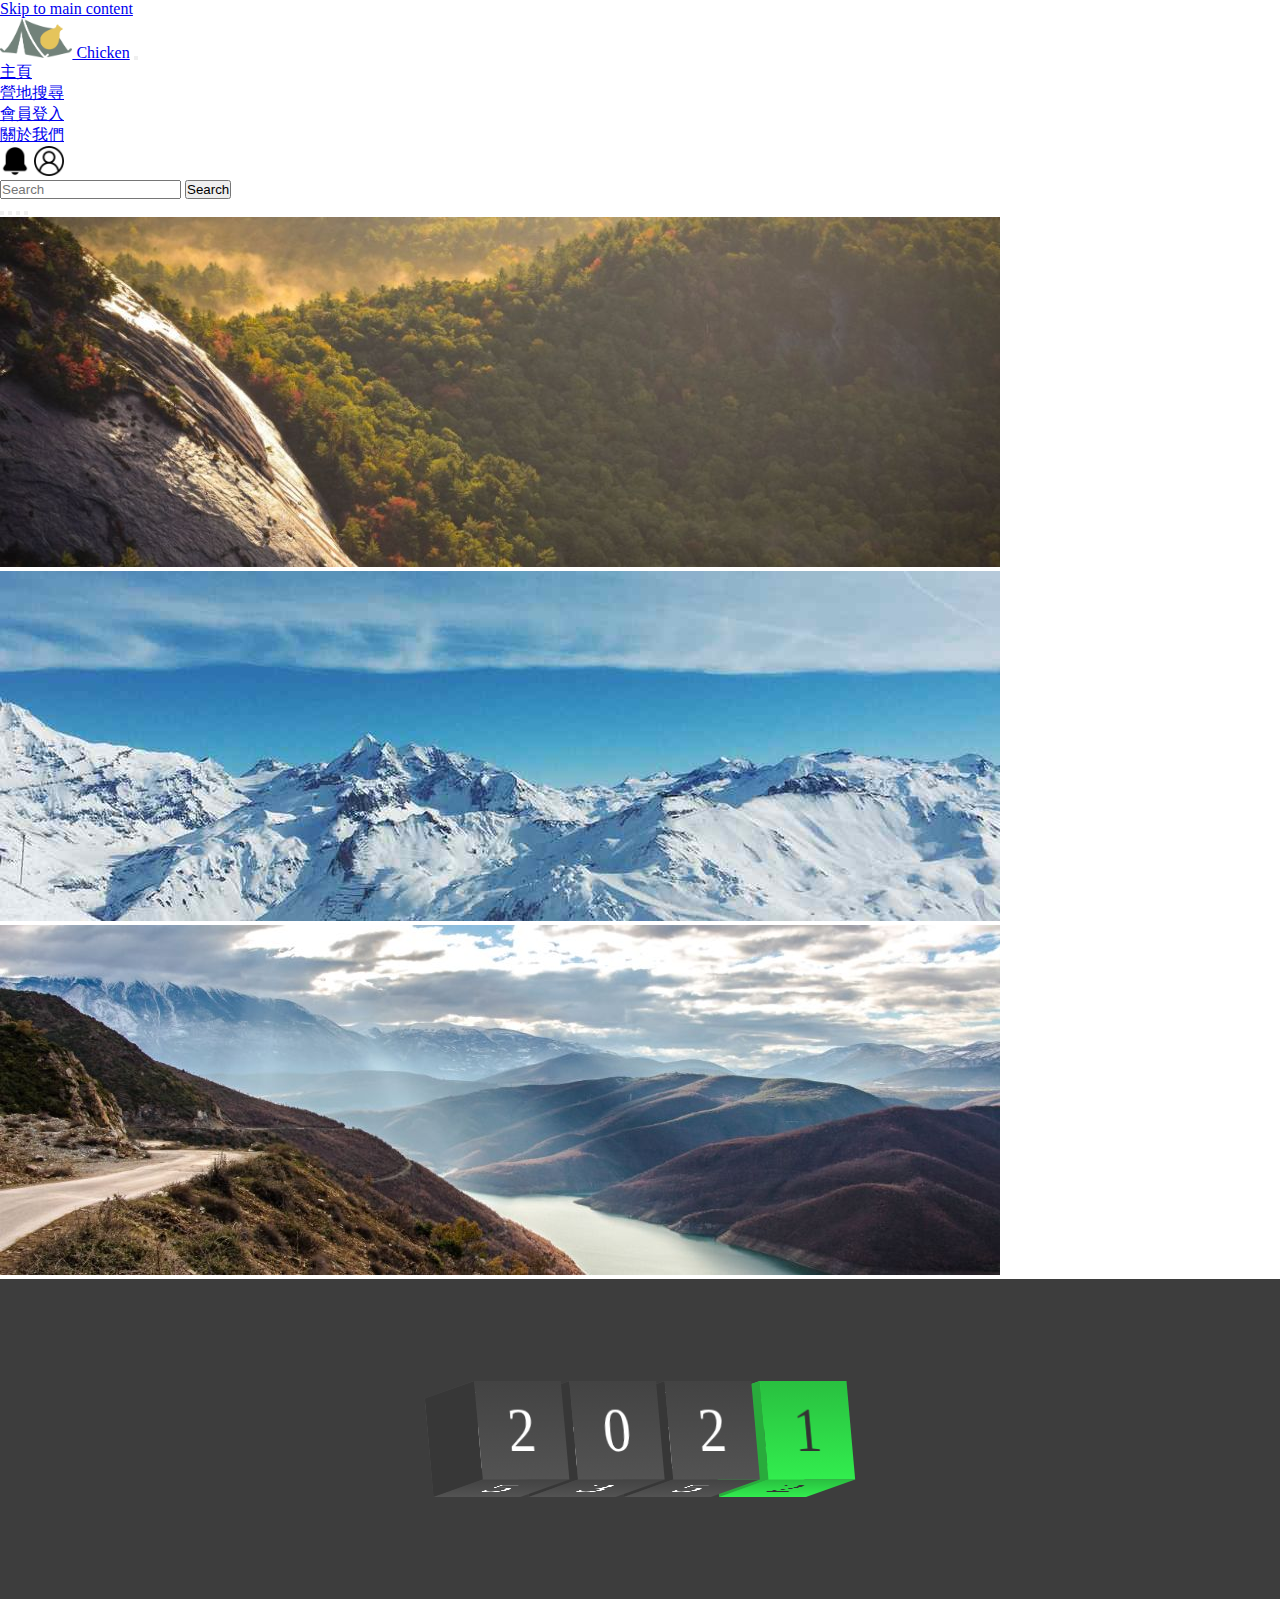
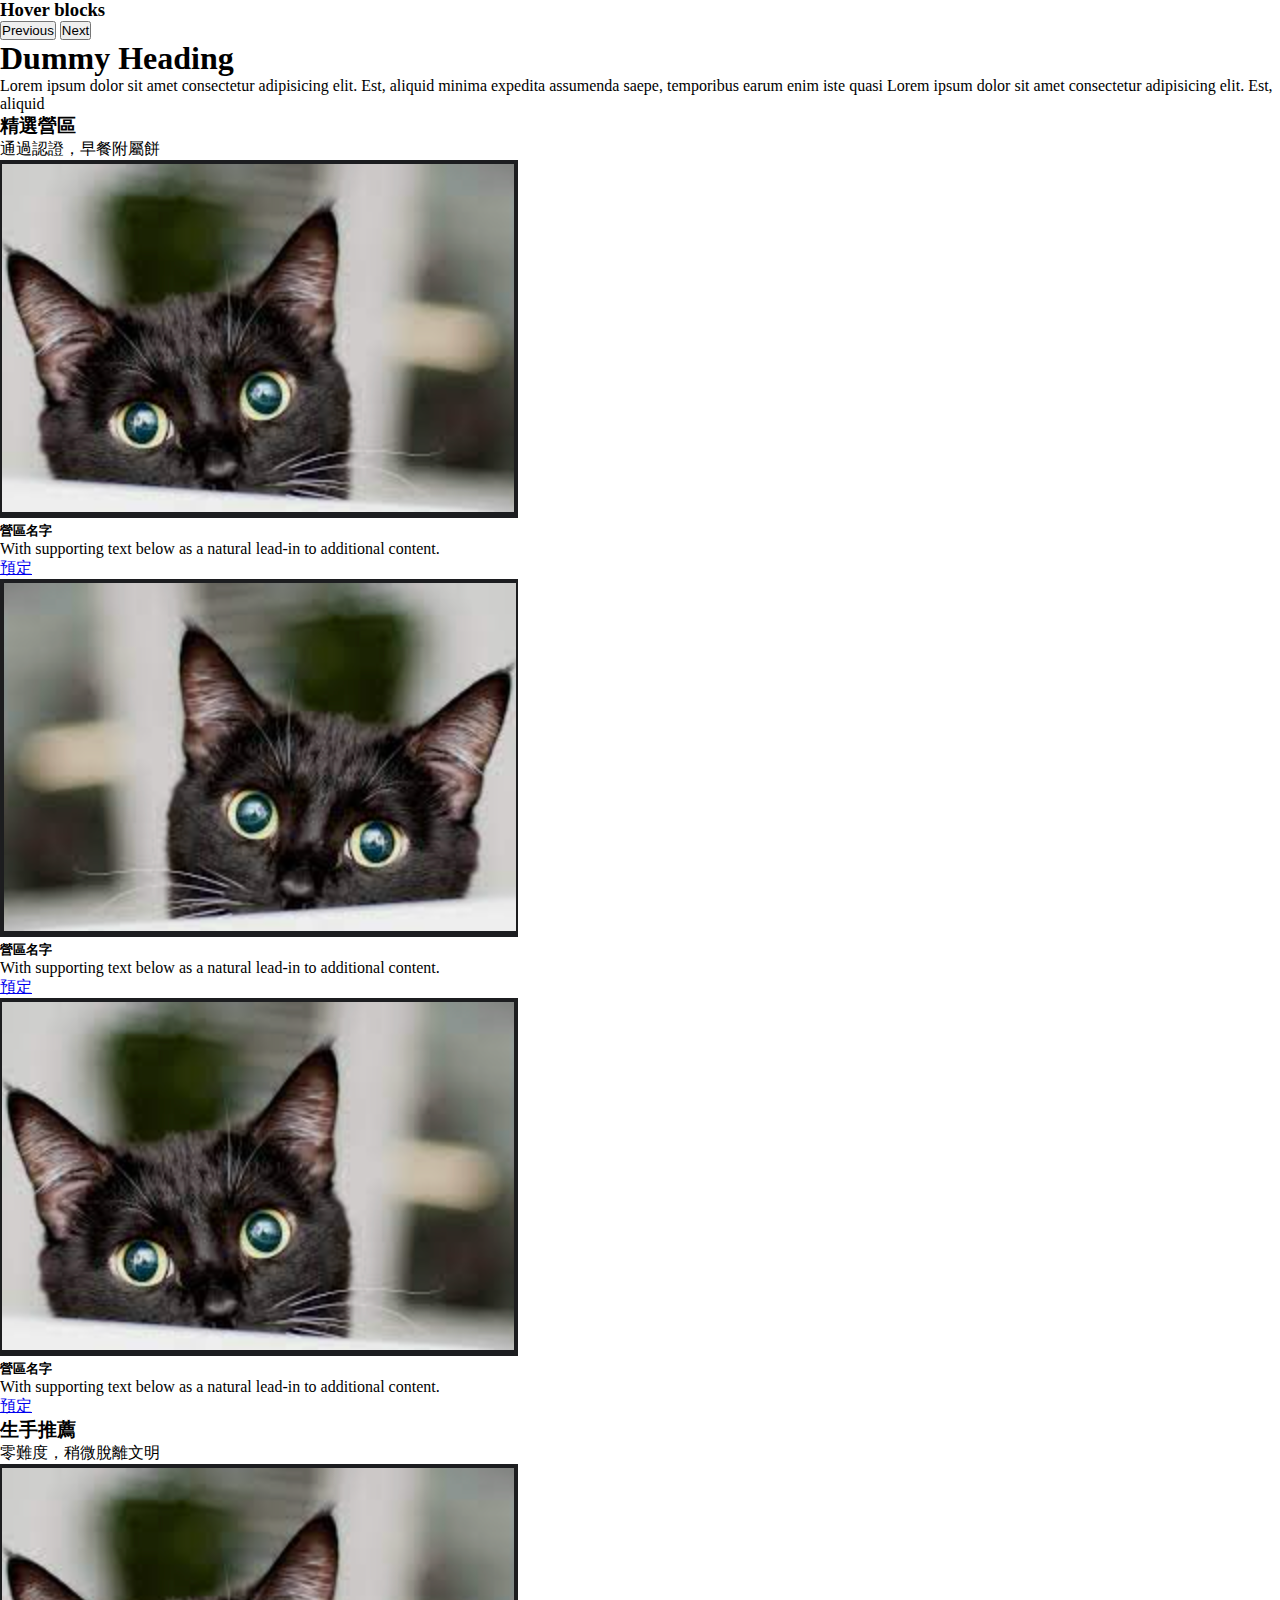
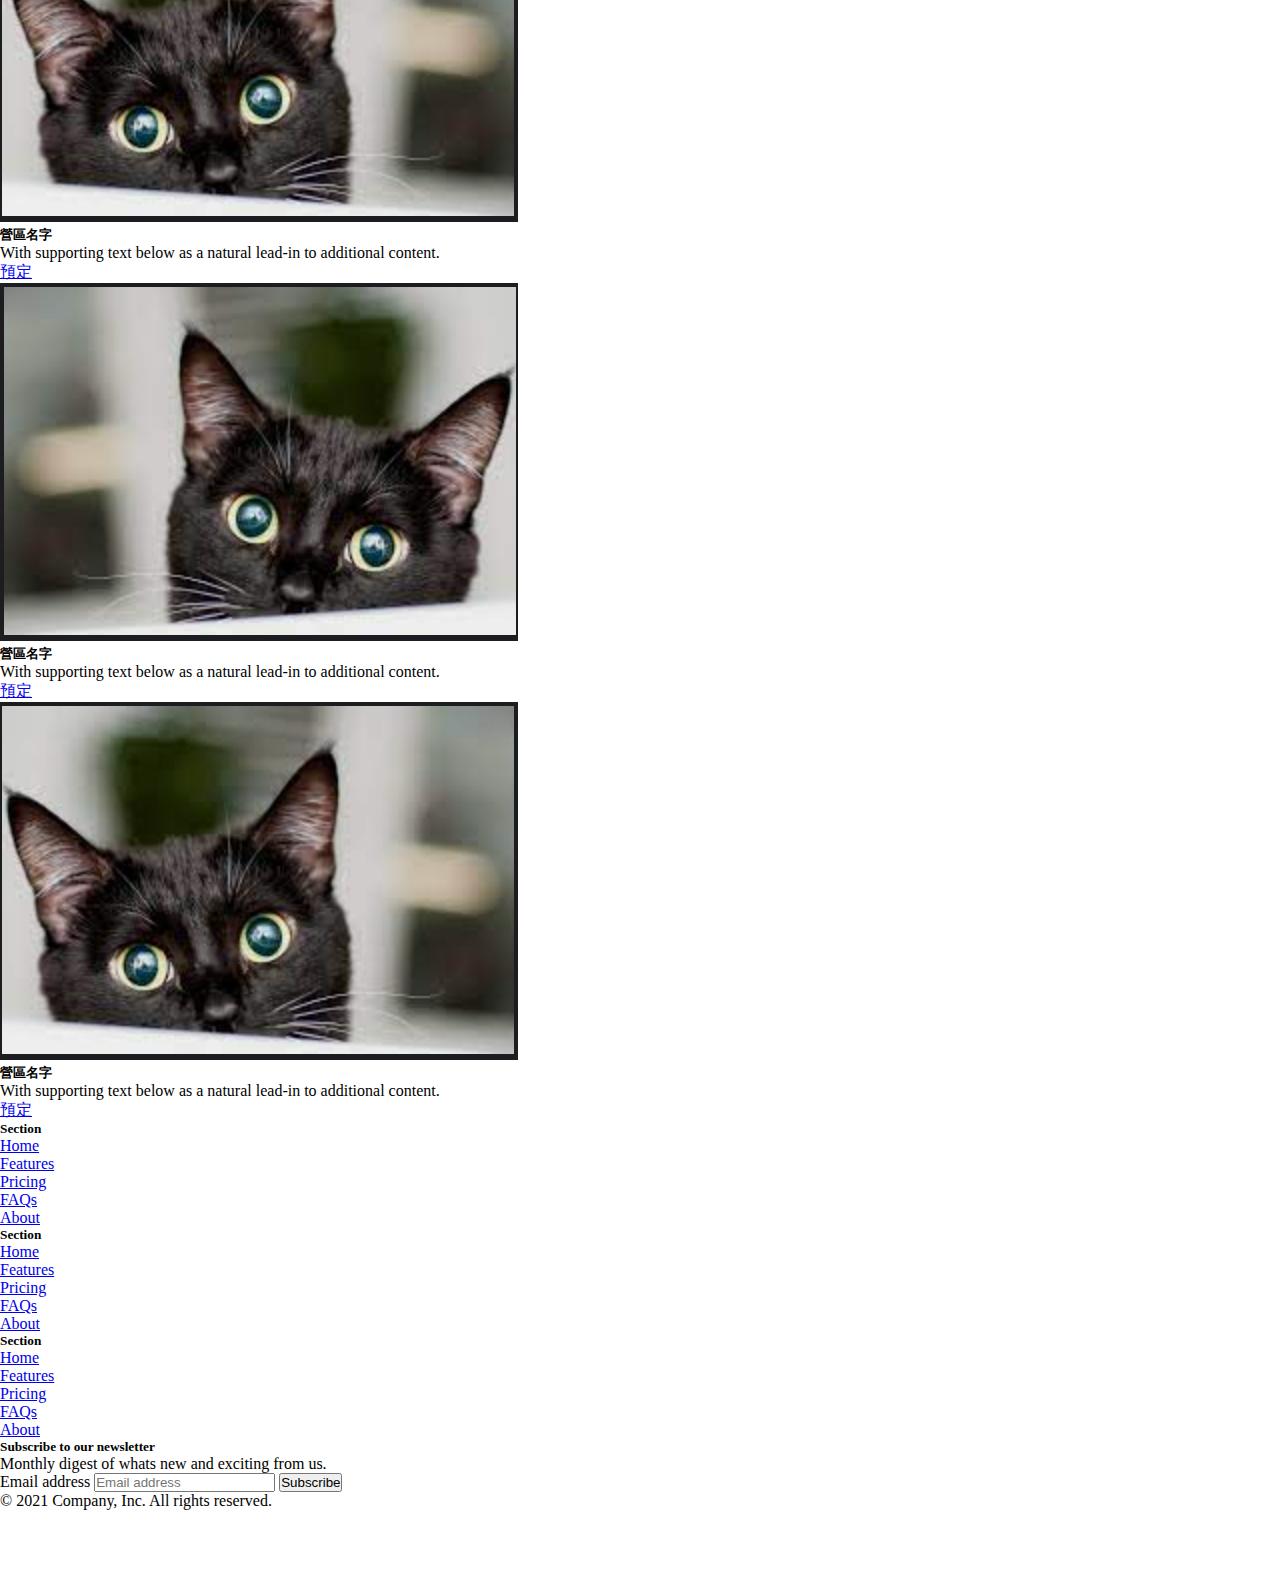
==== index.html @ e2fa8411 "Init" ====
<!DOCTYPE html>
<html lang="en">
  <head>
    <meta charset="utf-8" />
    <meta name="viewport" content="width=device-width, initial-scale=1" />
    <link
      href="https://cdn.jsdelivr.net/npm/bootstrap@5.1.3/dist/css/bootstrap.min.css"
      rel="stylesheet"
      integrity="sha384-1BmE4kWBq78iYhFldvKuhfTAU6auU8tT94WrHftjDbrCEXSU1oBoqyl2QvZ6jIW3"
      crossorigin="anonymous"
    />
    <link rel="stylesheet" href="style.css" />
    <title>CHICKEN!!</title>
  </head>
  <body>
    <!-- hidden btn -->
    <div class="skippy visually-hidden-focusable overflow-hidden">
      <div class="container-xl">
        <a class="d-inline-flex p-2 m-1" href="#maincontent"
          >Skip to main content</a
        >
      </div>
    </div>

    <!-- navbar begins -->
    <nav class="navbar navbar-expand-md navbar-light bg-light">
      <div class="container-fluid">
        <a class="navbar-brand" href="#"
          ><img src="/images/Asset 3.png" alt="" height="40px" /> Chicken</a
        >

        <button
          class="navbar-toggler"
          type="button"
          data-bs-toggle="collapse"
          data-bs-target="#navbarSupportedContent"
          aria-controls="navbarSupportedContent"
          aria-expanded="false"
          aria-label="Toggle navigation"
        >
          <span class="navbar-toggler-icon"></span>
        </button>

        <div class="collapse navbar-collapse" id="navbarSupportedContent">
          <ul class="navbar-nav me-auto mb-2 mb-lg-0">
            <li class="nav-item">
              <a class="nav-link active" aria-current="page" href="#"> 主頁</a>
            </li>
            <li class="nav-item">
              <a class="nav-link" href="#">營地搜尋</a>
            </li>
            <li class="nav-item">
              <a class="nav-link" href="#">會員登入</a>
            </li>
            <li class="nav-item">
              <a class="nav-link" href="#">關於我們</a>
            </li>
          </ul>
        </div>
        <a href=""><img src="/images/bell-ring.png" alt="" height="30px" /></a>
        <a href=""><img src="/images/user.png" alt="" height="30px" /></a>
        <div class="banana"></div>
      </div>
    </nav>
    <nav
      class="navbar navbar-light bg-light fixed-top mt-5 border-top"
      id="scrolling-navbar"
    >
      <div
        class="container-fluid d-flex justify-content-center align-items-center"
      >
        <form class="d-flex">
          <input
            class="form-control me-2"
            type="search"
            placeholder="Search"
            aria-label="Search"
          />
          <button class="btn btn-outline-success" type="submit">Search</button>
        </form>
      </div>
    </nav>

    <!-- carousel begins -->
    <div id="carousel-home" class="carousel slide" data-bs-ride="carousel">
      <div class="carousel-indicators">
        <button
          type="button"
          data-bs-target="#carousel-home"
          data-bs-slide-to="0"
          class="active"
          aria-current="true"
          aria-label="Slide 1"
        ></button>
        <button
          type="button"
          data-bs-target="#carousel-home"
          data-bs-slide-to="1"
          aria-label="Slide 2"
        ></button>
        <button
          type="button"
          data-bs-target="#carousel-home"
          data-bs-slide-to="2"
          aria-label="Slide 3"
        ></button>
        <button
          type="button"
          data-bs-target="#carousel-home"
          data-bs-slide-to="3"
          aria-label="Slide 4"
        ></button>
      </div>
      <div class="carousel-inner">
        <div class="carousel-item active">
          <img src="./images/1.jpeg" class="d-block w-100" alt="..." />
        </div>
        <div class="carousel-item">
          <img src="./images/2.jpeg" class="d-block w-100" alt="..." />
        </div>
        <div class="carousel-item">
          <img src="./images/3.jpeg" class="d-block w-100" alt="..." />
        </div>
        <div class="carousel-item">
          <!-- <img src="./images/3.jpeg" class="d-block w-100" alt="..." /> -->
          <div class="carousel-bricks">
            <div class="container-bricks">
              <div class="text" style="--j: 0">
                <span style="--i: 0">2</span>
                <span style="--i: 1">3</span>
                <span style="--i: 2">4</span>
                <span style="--i: 3">5</span>
              </div>
              <div class="text" style="--j: 1">
                <span style="--i: 0">0</span>
                <span style="--i: 1">1</span>
                <span style="--i: 2">2</span>
                <span style="--i: 3">3</span>
              </div>
              <div class="text" style="--j: 2">
                <span style="--i: 0">2</span>
                <span style="--i: 1">3</span>
                <span style="--i: 2">4</span>
                <span style="--i: 3">5</span>
              </div>
              <div class="text" style="--j: 3">
                <span style="--i: 0">1</span>
                <span style="--i: 1">4</span>
                <span style="--i: 2">3</span>
                <span style="--i: 3">2</span>
              </div>
            </div>
          </div>
          <div class="carousel-caption d-none d-md-block">
            <h3>Hover blocks</h3>
          </div>
        </div>
      </div>
      <button
        class="carousel-control-prev"
        type="button"
        data-bs-target="#carousel-home"
        data-bs-slide="prev"
      >
        <span class="carousel-control-prev-icon" aria-hidden="true"></span>
        <span class="visually-hidden">Previous</span>
      </button>
      <button
        class="carousel-control-next"
        type="button"
        data-bs-target="#carousel-home"
        data-bs-slide="next"
      >
        <span class="carousel-control-next-icon" aria-hidden="true"></span>
        <span class="visually-hidden">Next</span>
      </button>
    </div>

    <!-- dummy  -->
    <div class="container-lg container-md mt-5 text-center">
      <h1>Dummy Heading</h1>
      <p id="maincontent">
        Lorem ipsum dolor sit amet consectetur adipisicing elit. Est, aliquid
        minima expedita assumenda saepe, temporibus earum enim iste quasi Lorem
        ipsum dolor sit amet consectetur adipisicing elit. Est, aliquid
      </p>
    </div>

    <!-- section I -->
    <section class="mt-5">
      <div class="container-lg container-md">
        <div class="text-center">
          <h3>精選營區</h3>
          <p class="lead text-muted">通過認證，早餐附屬餅</p>
        </div>
        <div class="row my-5 justify-content-center align-items-center">
          <div class="col-8 col-lg-4 col-lg-3">
            <div class="card">
              <img src="/images/cat.png" class="card-img-top" alt="..." />
              <div class="card-body py-3">
                <h5 class="card-title">營區名字</h5>
                <p class="card-text">
                  With supporting text below as a natural lead-in to additional
                  content.
                </p>
                <a href="#" class="btn btn-primary">預定</a>
              </div>
            </div>
          </div>
          <div class="col-8 col-lg-4 col-lg-3">
            <div class="card">
              <img
                src="/images/cat.png"
                class="card-img-top"
                alt="..."
                style="transform: scaleX(-1)"
              />
              <div class="card-body py-3">
                <h5 class="card-title">營區名字</h5>
                <p class="card-text">
                  With supporting text below as a natural lead-in to additional
                  content.
                </p>
                <a href="#" class="btn btn-primary">預定</a>
              </div>
            </div>
          </div>
          <div class="col-8 col-lg-4 col-lg-3">
            <div class="card">
              <img src="/images/cat.png" class="card-img-top" alt="..." />
              <div class="card-body py-3">
                <h5 class="card-title">營區名字</h5>
                <p class="card-text">
                  With supporting text below as a natural lead-in to additional
                  content.
                </p>
                <a href="#" class="btn btn-primary">預定</a>
              </div>
            </div>
          </div>
        </div>
      </div>
    </section>
    <!-- section II -->
    <section class="mt-5">
      <div class="container-lg container-md">
        <div class="text-center">
          <h3>生手推薦</h3>
          <p class="lead text-muted">零難度，稍微脫離文明</p>
        </div>
        <div class="row my-5 justify-content-center align-items-center">
          <div class="col-8 col-lg-4 col-lg-3">
            <div class="card">
              <img src="/images/cat.png" class="card-img-top" alt="..." />
              <div class="card-body py-3">
                <h5 class="card-title">營區名字</h5>
                <p class="card-text">
                  With supporting text below as a natural lead-in to additional
                  content.
                </p>
                <a href="#" class="btn btn-primary">預定</a>
              </div>
            </div>
          </div>
          <div class="col-8 col-lg-4 col-lg-3">
            <div class="card">
              <img
                src="/images/cat.png"
                class="card-img-top"
                alt="..."
                style="transform: scaleX(-1)"
              />
              <div class="card-body py-3">
                <h5 class="card-title">營區名字</h5>
                <p class="card-text">
                  With supporting text below as a natural lead-in to additional
                  content.
                </p>
                <a href="#" class="btn btn-primary">預定</a>
              </div>
            </div>
          </div>
          <div class="col-8 col-lg-4 col-lg-3">
            <div class="card">
              <img src="/images/cat.png" class="card-img-top" alt="..." />
              <div class="card-body py-3">
                <h5 class="card-title">營區名字</h5>
                <p class="card-text">
                  With supporting text below as a natural lead-in to additional
                  content.
                </p>
                <a href="#" class="btn btn-primary">預定</a>
              </div>
            </div>
          </div>
        </div>
      </div>
    </section>

    <!-- footer -->
    <div class="container">
      <footer class="py-5">
        <div class="row">
          <div class="col-2">
            <h5>Section</h5>
            <ul class="nav flex-column">
              <li class="nav-item mb-2">
                <a href="#" class="nav-link p-0 text-muted">Home</a>
              </li>
              <li class="nav-item mb-2">
                <a href="#" class="nav-link p-0 text-muted">Features</a>
              </li>
              <li class="nav-item mb-2">
                <a href="#" class="nav-link p-0 text-muted">Pricing</a>
              </li>
              <li class="nav-item mb-2">
                <a href="#" class="nav-link p-0 text-muted">FAQs</a>
              </li>
              <li class="nav-item mb-2">
                <a href="#" class="nav-link p-0 text-muted">About</a>
              </li>
            </ul>
          </div>

          <div class="col-2">
            <h5>Section</h5>
            <ul class="nav flex-column">
              <li class="nav-item mb-2">
                <a href="#" class="nav-link p-0 text-muted">Home</a>
              </li>
              <li class="nav-item mb-2">
                <a href="#" class="nav-link p-0 text-muted">Features</a>
              </li>
              <li class="nav-item mb-2">
                <a href="#" class="nav-link p-0 text-muted">Pricing</a>
              </li>
              <li class="nav-item mb-2">
                <a href="#" class="nav-link p-0 text-muted">FAQs</a>
              </li>
              <li class="nav-item mb-2">
                <a href="#" class="nav-link p-0 text-muted">About</a>
              </li>
            </ul>
          </div>

          <div class="col-2">
            <h5>Section</h5>
            <ul class="nav flex-column">
              <li class="nav-item mb-2">
                <a href="#" class="nav-link p-0 text-muted">Home</a>
              </li>
              <li class="nav-item mb-2">
                <a href="#" class="nav-link p-0 text-muted">Features</a>
              </li>
              <li class="nav-item mb-2">
                <a href="#" class="nav-link p-0 text-muted">Pricing</a>
              </li>
              <li class="nav-item mb-2">
                <a href="#" class="nav-link p-0 text-muted">FAQs</a>
              </li>
              <li class="nav-item mb-2">
                <a href="#" class="nav-link p-0 text-muted">About</a>
              </li>
            </ul>
          </div>

          <div class="col-4 offset-1">
            <form>
              <h5>Subscribe to our newsletter</h5>
              <p>Monthly digest of whats new and exciting from us.</p>
              <div class="d-flex w-100 gap-2">
                <label for="newsletter1" class="visually-hidden"
                  >Email address</label
                >
                <input
                  id="newsletter1"
                  type="text"
                  class="form-control"
                  placeholder="Email address"
                />
                <button class="btn btn-primary" type="button">Subscribe</button>
              </div>
            </form>
          </div>
        </div>

        <div class="d-flex justify-content-between py-4 my-4 border-top">
          <p>&copy; 2021 Company, Inc. All rights reserved.</p>
          <ul class="list-unstyled d-flex">
            <li class="ms-3">
              <a class="link-dark" href="#"
                ><svg class="bi" width="24" height="24">
                  <use xlink:href="#twitter" /></svg
              ></a>
            </li>
            <li class="ms-3">
              <a class="link-dark" href="#"
                ><svg class="bi" width="24" height="24">
                  <use xlink:href="#instagram" /></svg
              ></a>
            </li>
            <li class="ms-3">
              <a class="link-dark" href="#"
                ><svg class="bi" width="24" height="24">
                  <use xlink:href="#facebook" /></svg
              ></a>
            </li>
          </ul>
        </div>
      </footer>
    </div>
    <!-- try -->
    <!-- <div class="container">container</div>
    <div class="container-sm">container-small</div>
    <div class="container-md">container-medium</div>
    <div class="container-lg">container-large</div>
    <div class="container-xl">container-XL</div>
    <div class="container-fluid">container-fluid</div> -->

    <script
      src="https://cdn.jsdelivr.net/npm/bootstrap@5.1.3/dist/js/bootstrap.bundle.min.js"
      integrity="sha384-ka7Sk0Gln4gmtz2MlQnikT1wXgYsOg+OMhuP+IlRH9sENBO0LRn5q+8nbTov4+1p"
      crossorigin="anonymous"
    ></script>
  </body>
</html>
---- style.css ----
:root {
  --blue: #007797
  --green-blue: #95a59d
  --red: #b95159
  --yellow: #e5c45b
  --green: #b3a75d

}
* {
  padding: 0%;
  margin: 0%;
  box-sizing: border-box;
}
.nav-form-scrolled {
  margin-top: 0%;
  position: fixed;
  top: 0%;
}
.carousel-item {
  min-height: 100%;
}
.carousel-bricks {
  display: flex;
  justify-content: center;
  align-items: center;
  min-height: 20rem;
  background: #3d3d3d;
}
.container-bricks {
  display: flex;
  transform-style: preserve-3d;
  gap: 10px;
  transform: rotateY(30deg) rotateX(10deg);
  /* background: #fff; */
}
.container-bricks .text {
  position: relative;
  width: 100px;
  height: 100px;
  transform-style: preserve-3d;
  transition: 2.1s ease-in-out;
}
.container-bricks:hover .text {
  transform: rotateX(360deg);
  transition-delay: calc(0.25s * var(--j));
}
.container-bricks:hover .text:last-child {
  transform: rotateX(-630deg);
}
.container-bricks .text::before {
  content: "";
  position: absolute;
  width: 100%;
  height: 100%;
  background: #373737;
  transform-origin: left;
  transform: rotateY(90deg) translateX(-50px);
}
.container-bricks .text:last-child:before {
  background: #29ab3c;
}

.container-bricks .text span {
  position: absolute;
  top: 0;
  left: 0;
  width: 100%;
  height: 100%;
  background: linear-gradient(#434343, #535353);
  display: flex;
  justify-content: center;
  align-items: center;
  font-size: 4em;
  color: #fff;
  transform-style: preserve-3d;
  transform: rotateX(calc(90deg * var(--i))) translateZ(50px);
}
.container-bricks .text:last-child span {
  background: linear-gradient(#29c040, #32ed4e);
  color: #333;
}
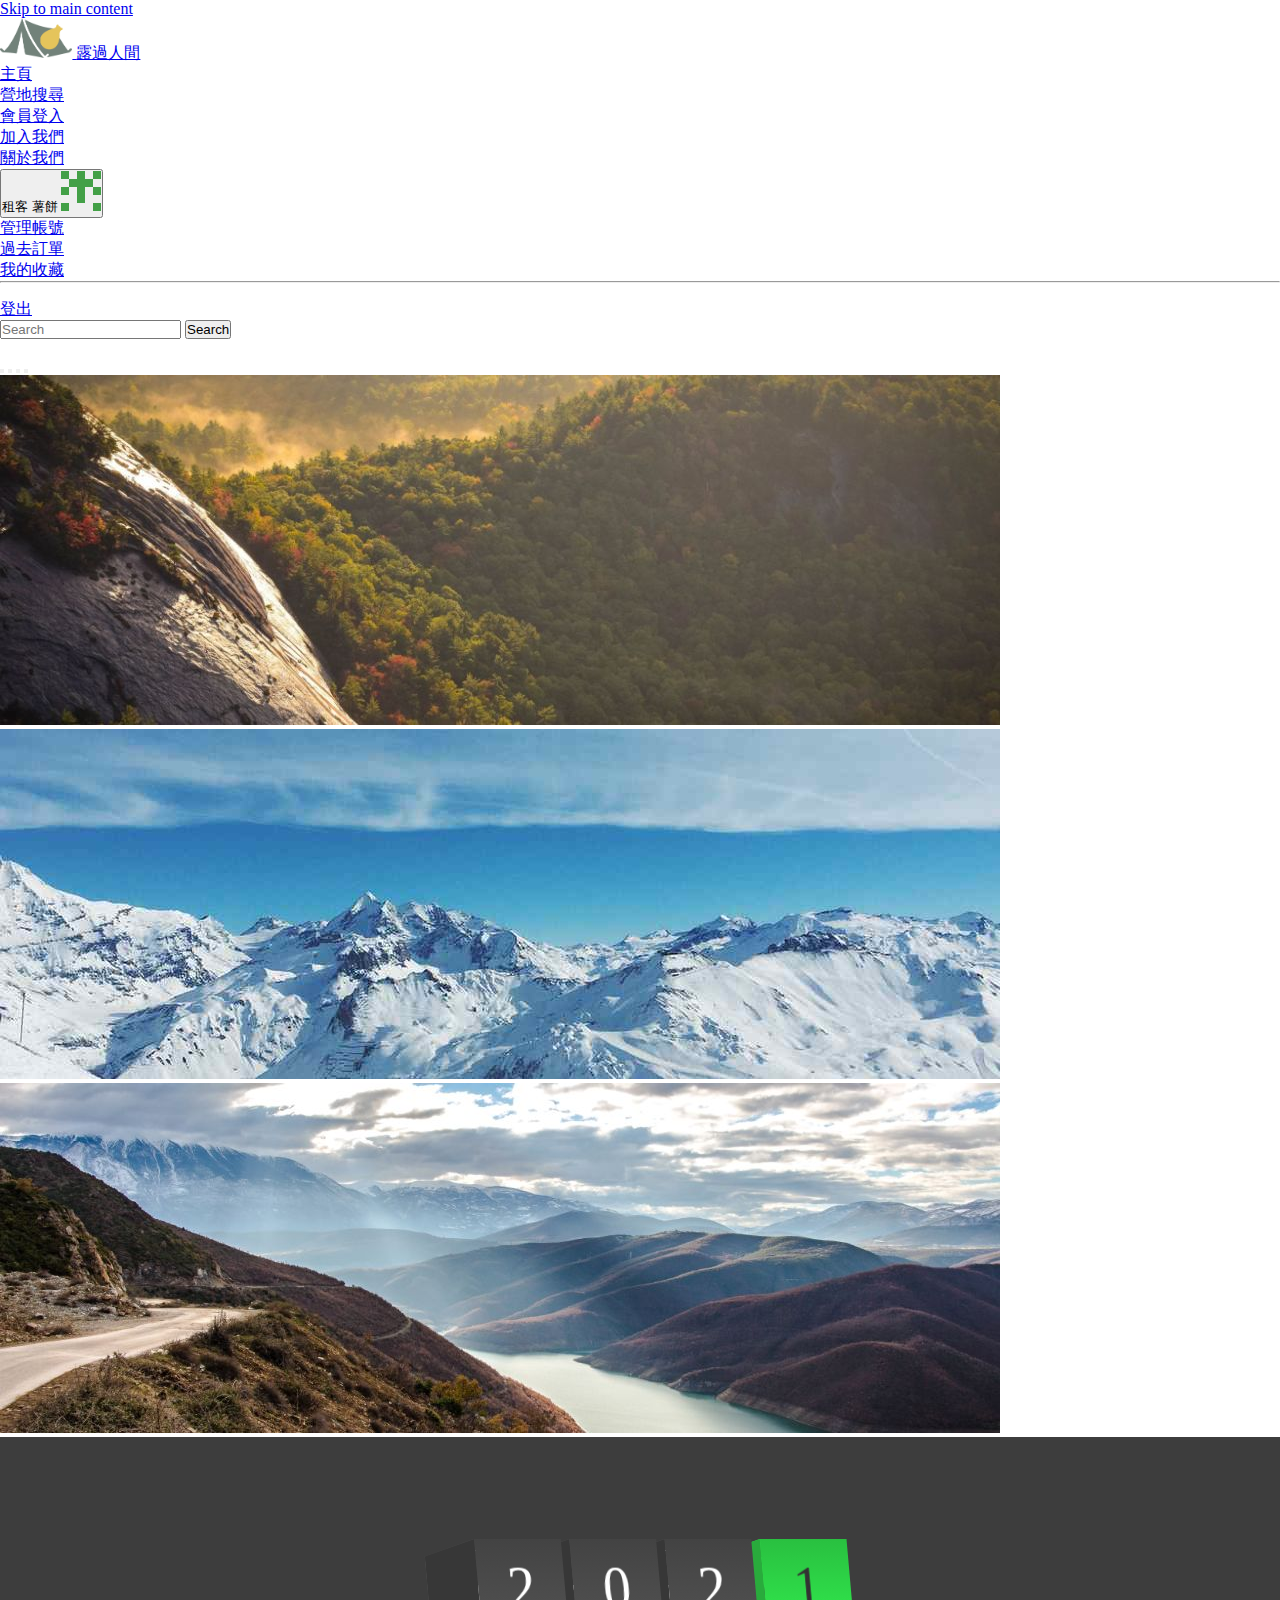
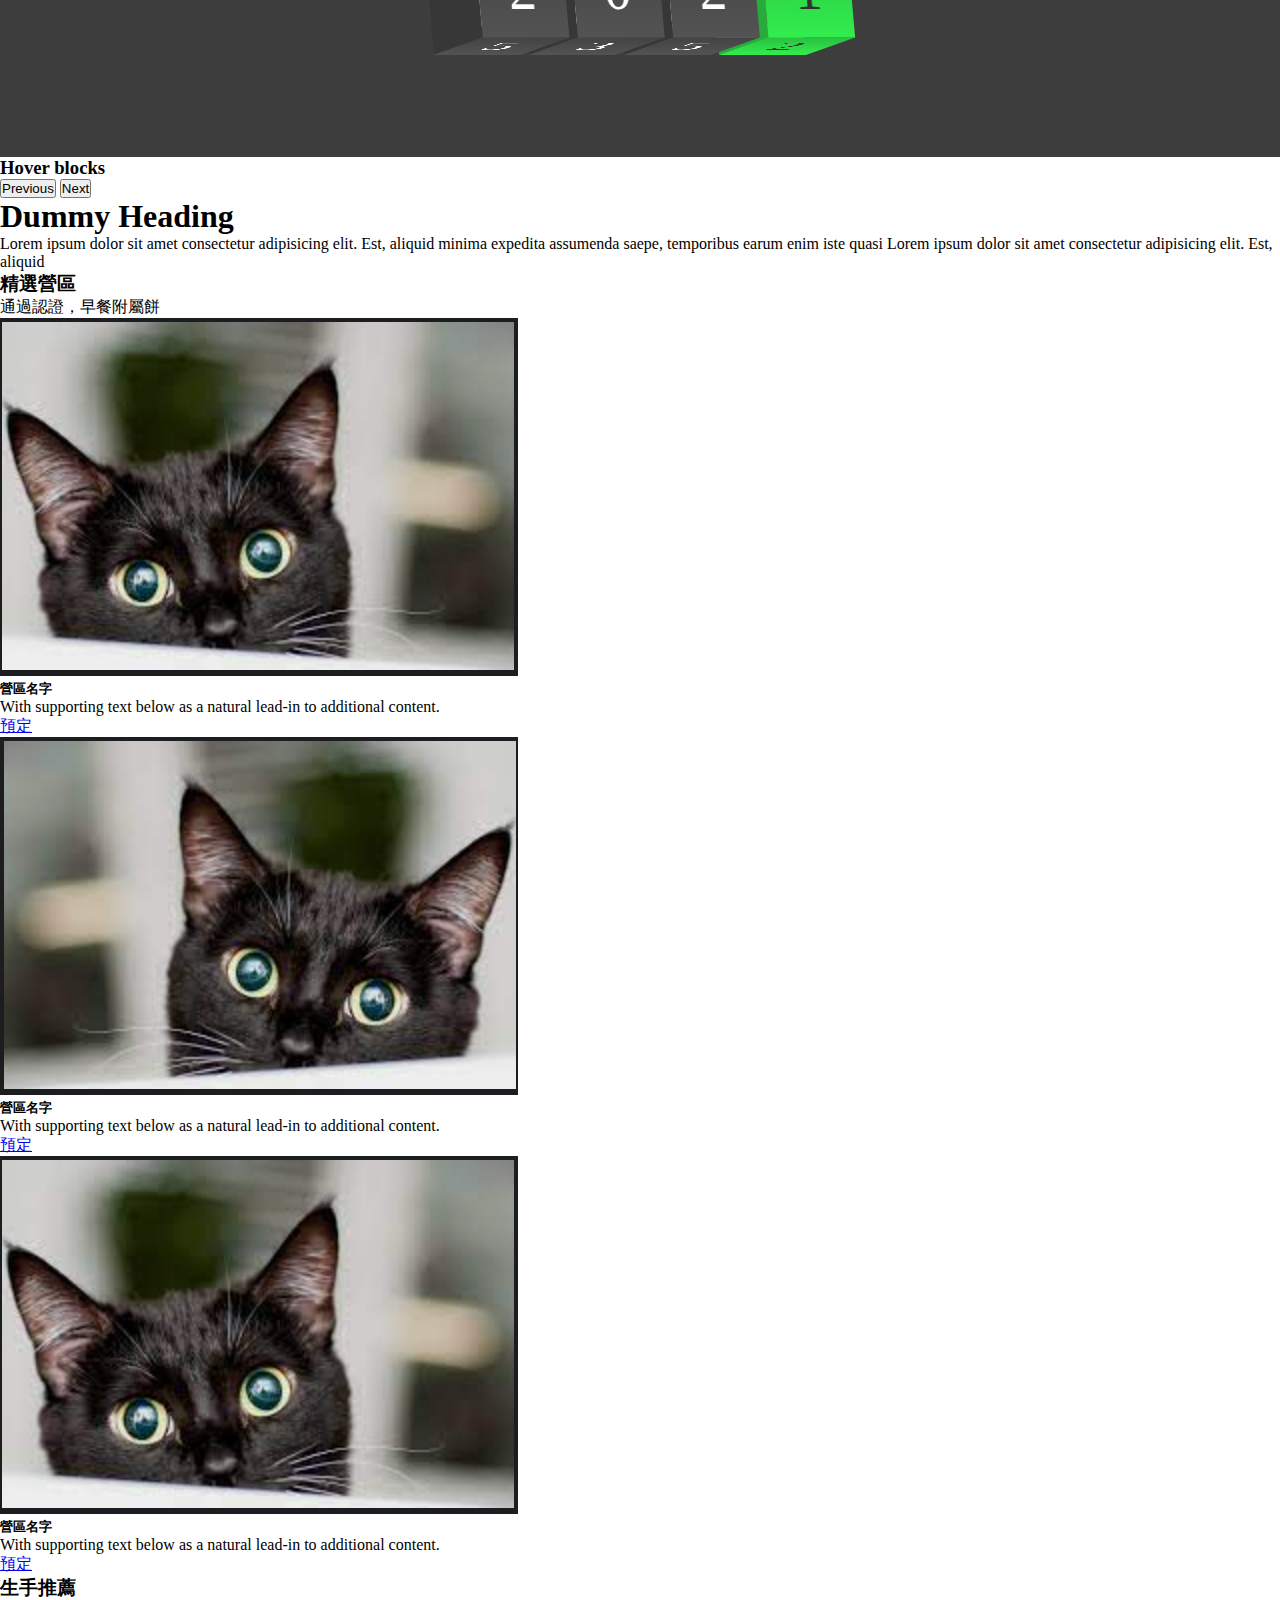
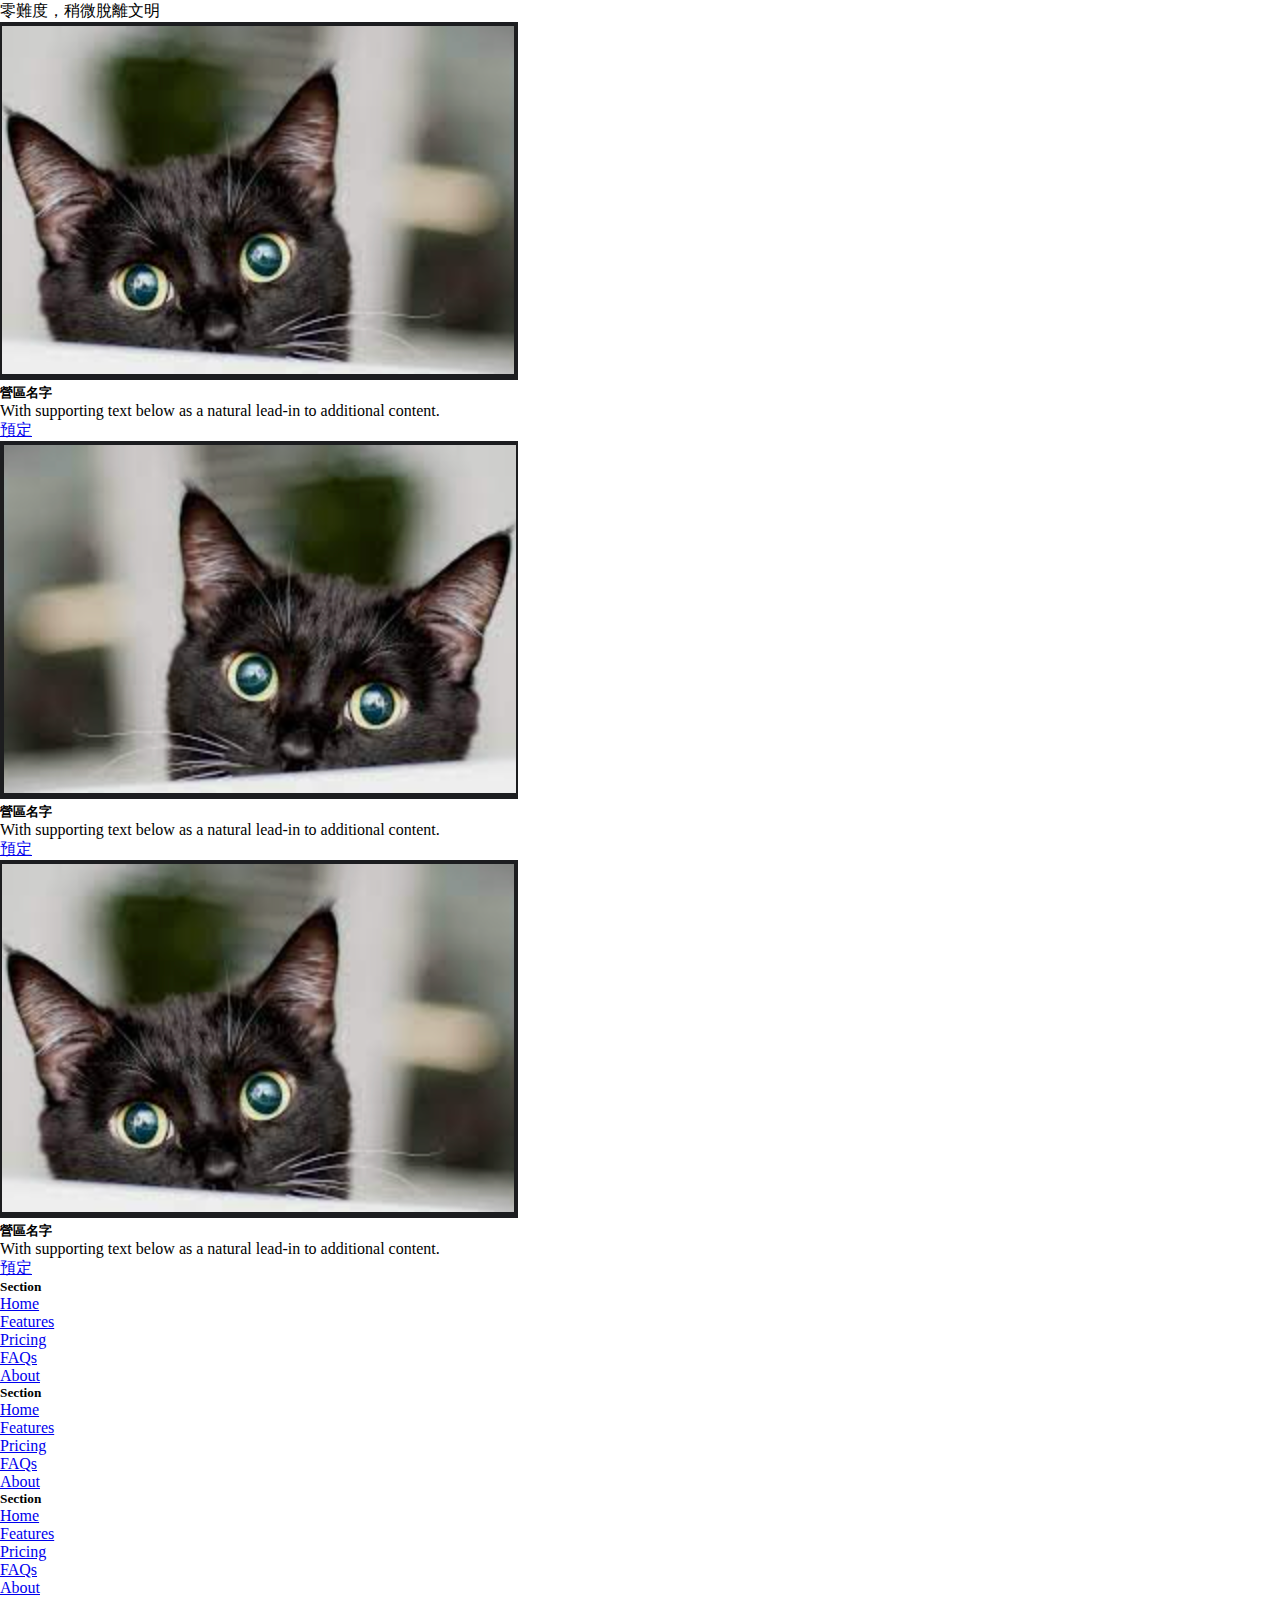
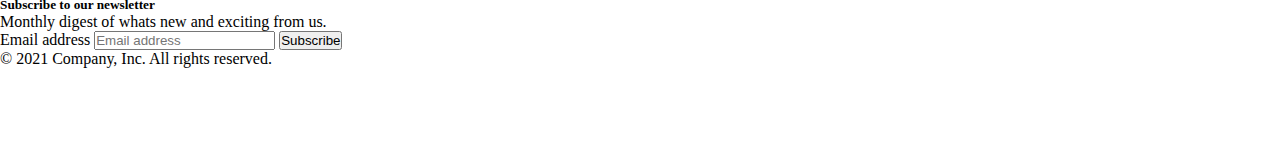
==== commit ef057f1c: "still init" ====
--- a/index.html
+++ b/index.html
@@ -22,53 +22,71 @@
       </div>
     </div>
 
-    <!-- navbar begins -->
-    <nav class="navbar navbar-expand-md navbar-light bg-light">
-      <div class="container-fluid">
-        <a class="navbar-brand" href="#"
-          ><img src="/images/Asset 3.png" alt="" height="40px" /> Chicken</a
+    <header>
+      <nav
+        class="navbar navbar-expand-md navbar-light p-3 bg-light border-bottom"
+      >
+        <div
+          class="container-lg col-lg-10 d-flex flex-wrap align-items-center justify-content-center"
         >
-
-        <button
-          class="navbar-toggler"
-          type="button"
-          data-bs-toggle="collapse"
-          data-bs-target="#navbarSupportedContent"
-          aria-controls="navbarSupportedContent"
-          aria-expanded="false"
-          aria-label="Toggle navigation"
-        >
-          <span class="navbar-toggler-icon"></span>
-        </button>
-
-        <div class="collapse navbar-collapse" id="navbarSupportedContent">
-          <ul class="navbar-nav me-auto mb-2 mb-lg-0">
+          <a class="navbar-brand d-flex align-items-center" href="#"
+            ><img src="/images/Asset 3.png" alt="" height="40px" />
+            <span class="px-2">露過人間</span></a
+          >
+          <ul
+            class="nav navbar-nav col-md-10 col-12 col-lg-auto me-lg-auto justify-content-center mb-md-0 align-items-center py-md-2"
+          >
             <li class="nav-item">
-              <a class="nav-link active" aria-current="page" href="#"> 主頁</a>
+              <a href="#" class="nav-link link-light active">主頁</a>
             </li>
             <li class="nav-item">
-              <a class="nav-link" href="#">營地搜尋</a>
+              <a href="#" class="nav-link link-light">營地搜尋</a>
             </li>
             <li class="nav-item">
-              <a class="nav-link" href="#">會員登入</a>
+              <a href="#" class="nav-link link-light">會員登入</a>
             </li>
             <li class="nav-item">
-              <a class="nav-link" href="#">關於我們</a>
+              <a href="#" class="nav-link link-light">加入我們</a>
+            </li>
+            <li class="nav-item">
+              <a href="#" class="nav-link link-light">關於我們</a>
             </li>
           </ul>
-        </div>
-        <a href=""><img src="/images/bell-ring.png" alt="" height="30px" /></a>
-        <a href=""><img src="/images/user.png" alt="" height="30px" /></a>
-        <div class="banana"></div>
-      </div>
-    </nav>
-    <nav
-      class="navbar navbar-light bg-light fixed-top mt-5 border-top"
-      id="scrolling-navbar"
-    >
-      <div
-        class="container-fluid d-flex justify-content-center align-items-center"
-      >
+
+          <div class="btn-group">
+            <button
+              href="#"
+              class="btn btn-light text-decoration-none dropdown dropdown-toggle"
+              id="loginDropdown"
+              data-bs-toggle="dropdown"
+              aria-expanded="false"
+            >
+              <span class="mx-1">租客</span>
+              <span class="mx-1">薯餅</span>
+              <img
+                src="/images/avatars/01.svg"
+                alt="mdo"
+                width="40"
+                height="40"
+                class="rounded-circle"
+              />
+            </button>
+            <ul
+              class="dropdown-menu dropdown-menu-end"
+              aria-labelledby="loginDropdown"
+            >
+              <li><a class="dropdown-item" href="#">管理帳號</a></li>
+              <li><a class="dropdown-item" href="#">過去訂單</a></li>
+              <li><a class="dropdown-item" href="#">我的收藏</a></li>
+              <li><hr class="dropdown-divider" /></li>
+              <li><a class="dropdown-item" href="#">登出</a></li>
+            </ul>
+          </div>
+        </div>
+      </nav>
+    </header>
+    <nav class="navbar navbar-expand-lg navbar-light bg-light">
+      <div class="container-fluid d-flex justify-content-center">
         <form class="d-flex">
           <input
             class="form-control me-2"
@@ -80,6 +98,7 @@
         </form>
       </div>
     </nav>
+    <br />
 
     <!-- carousel begins -->
     <div id="carousel-home" class="carousel slide" data-bs-ride="carousel">
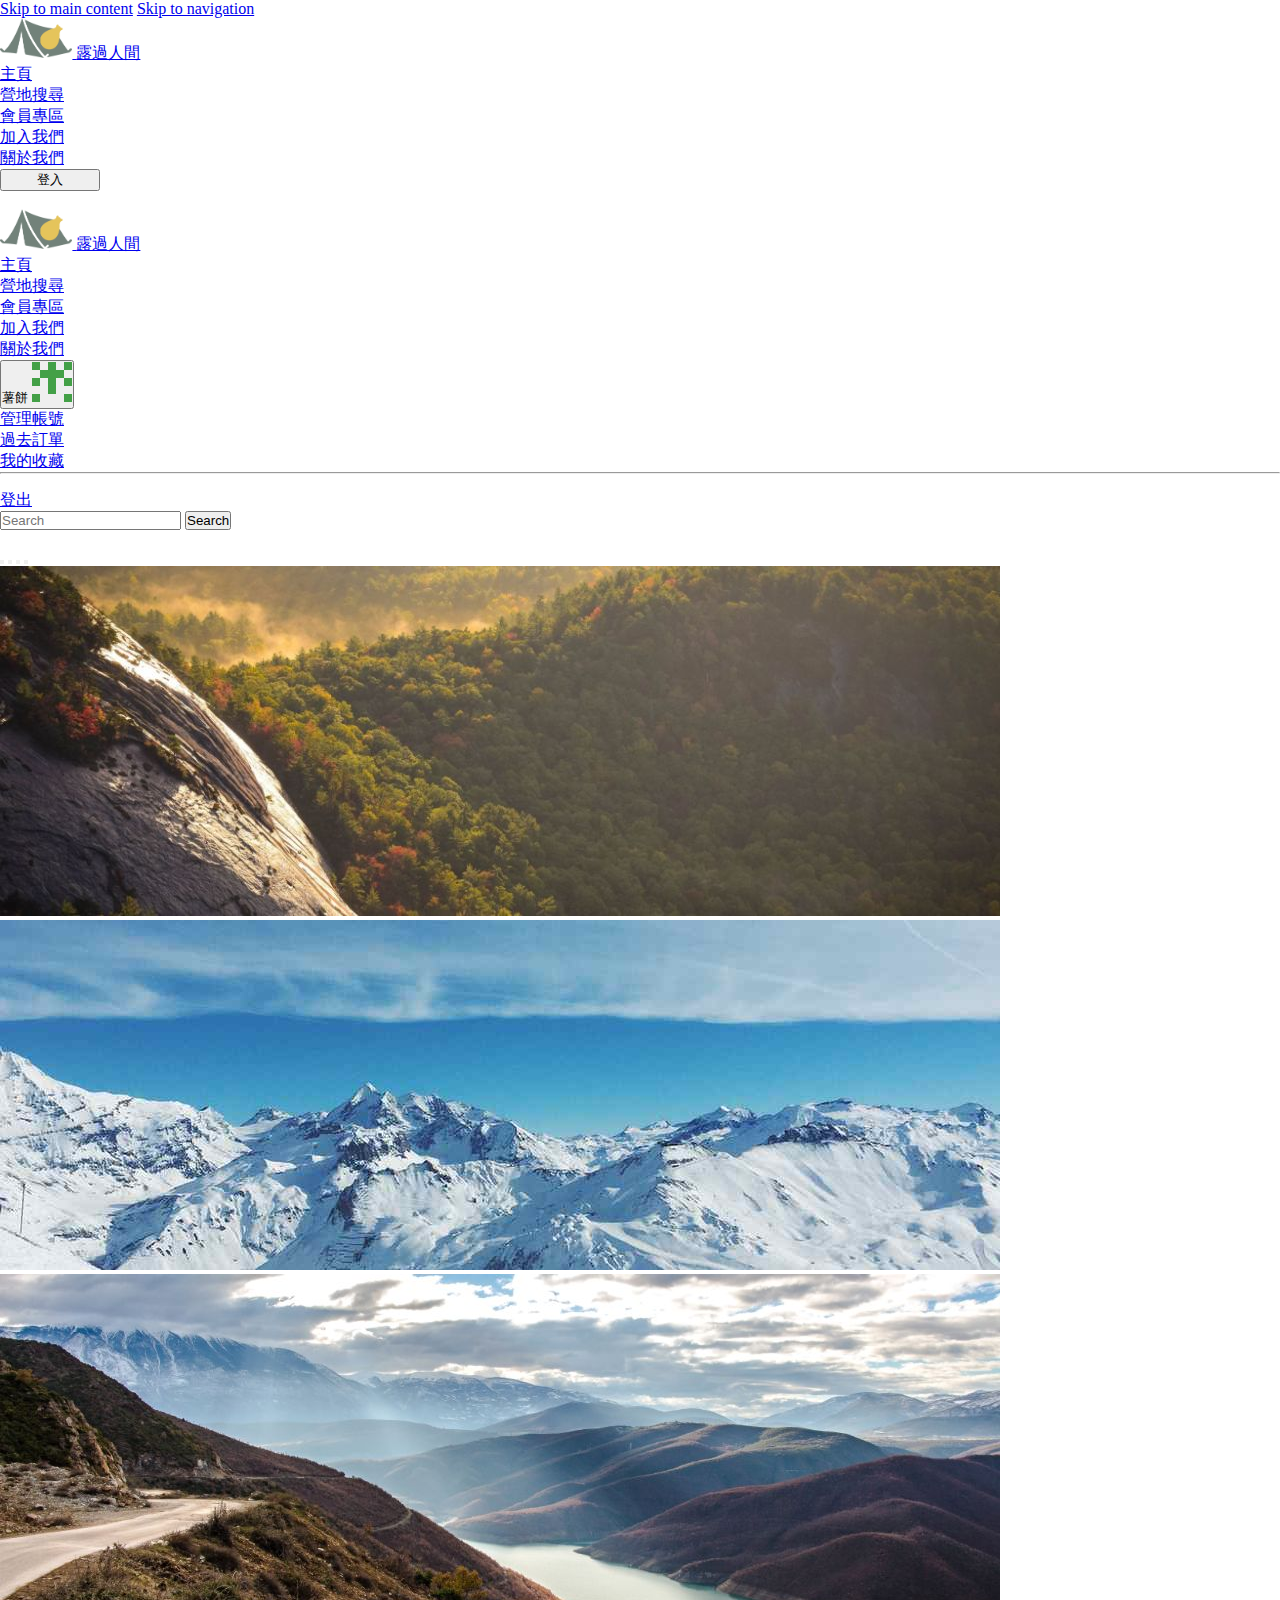
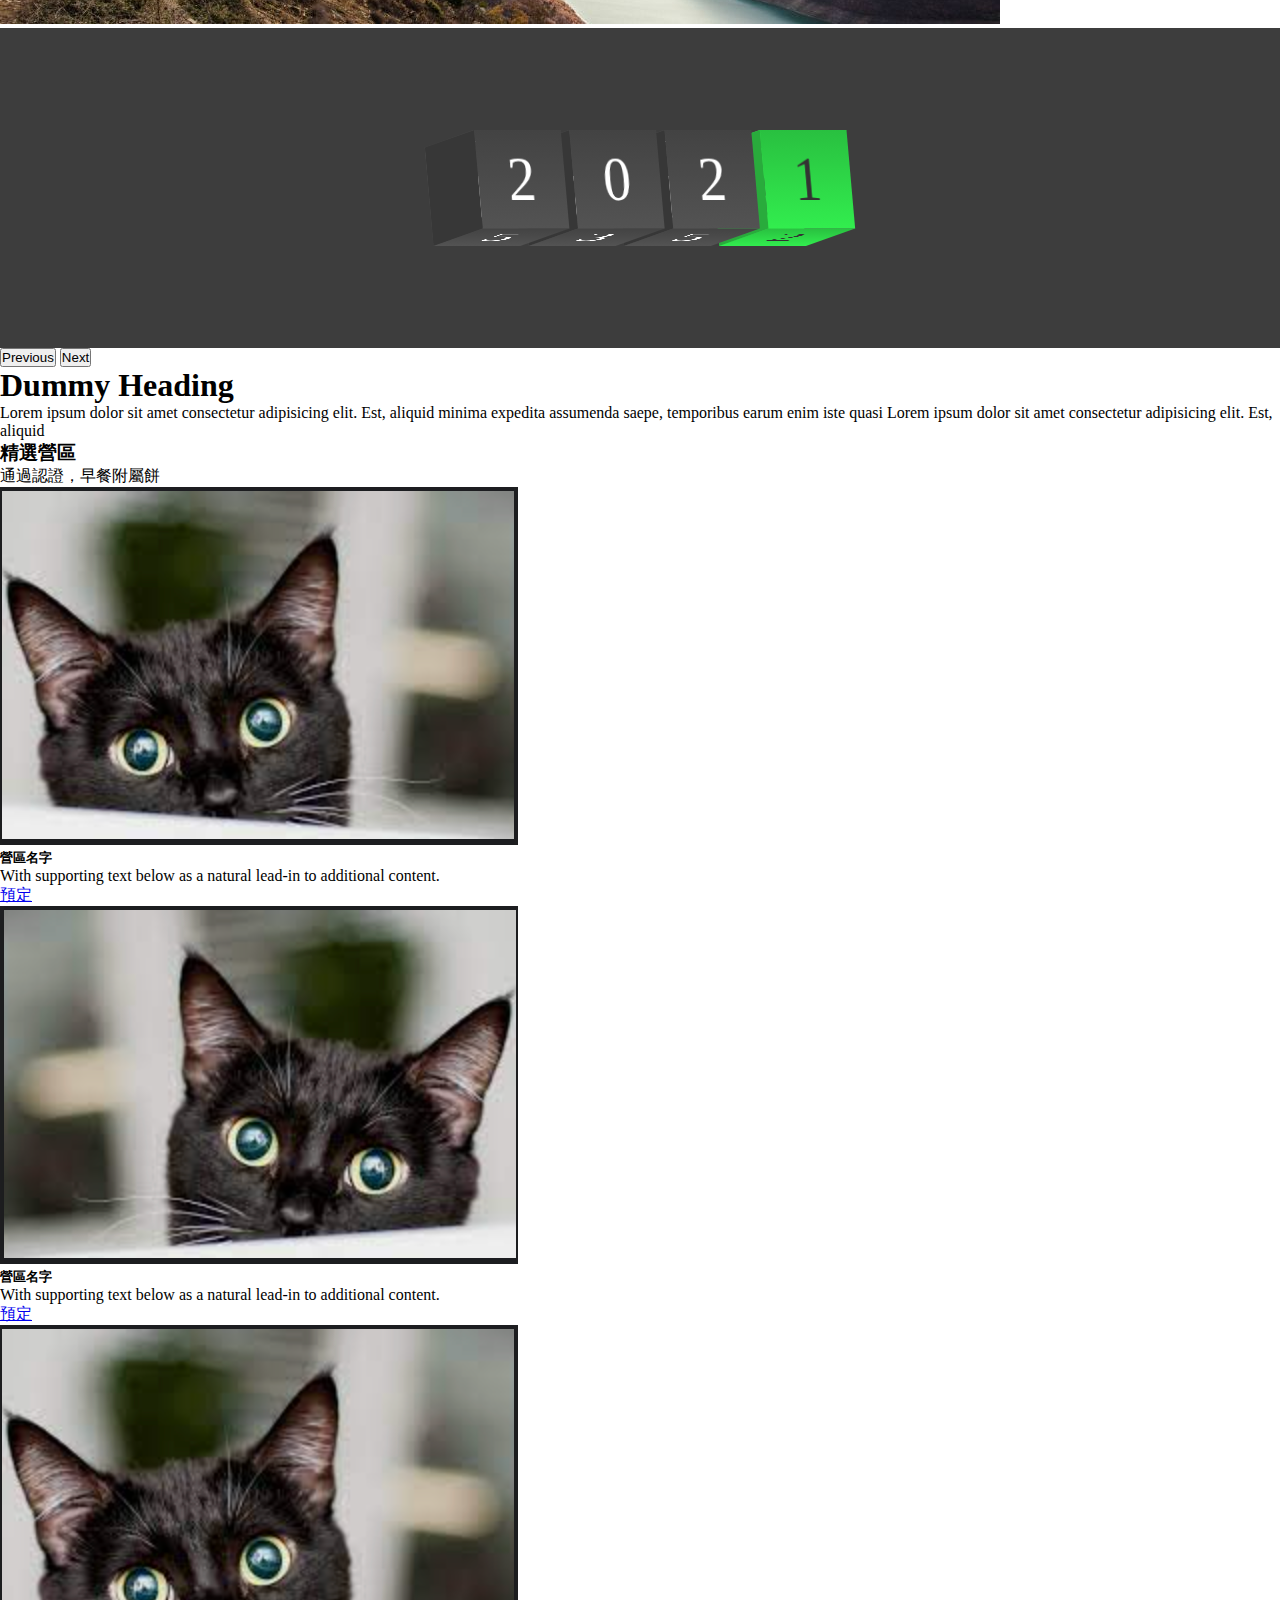
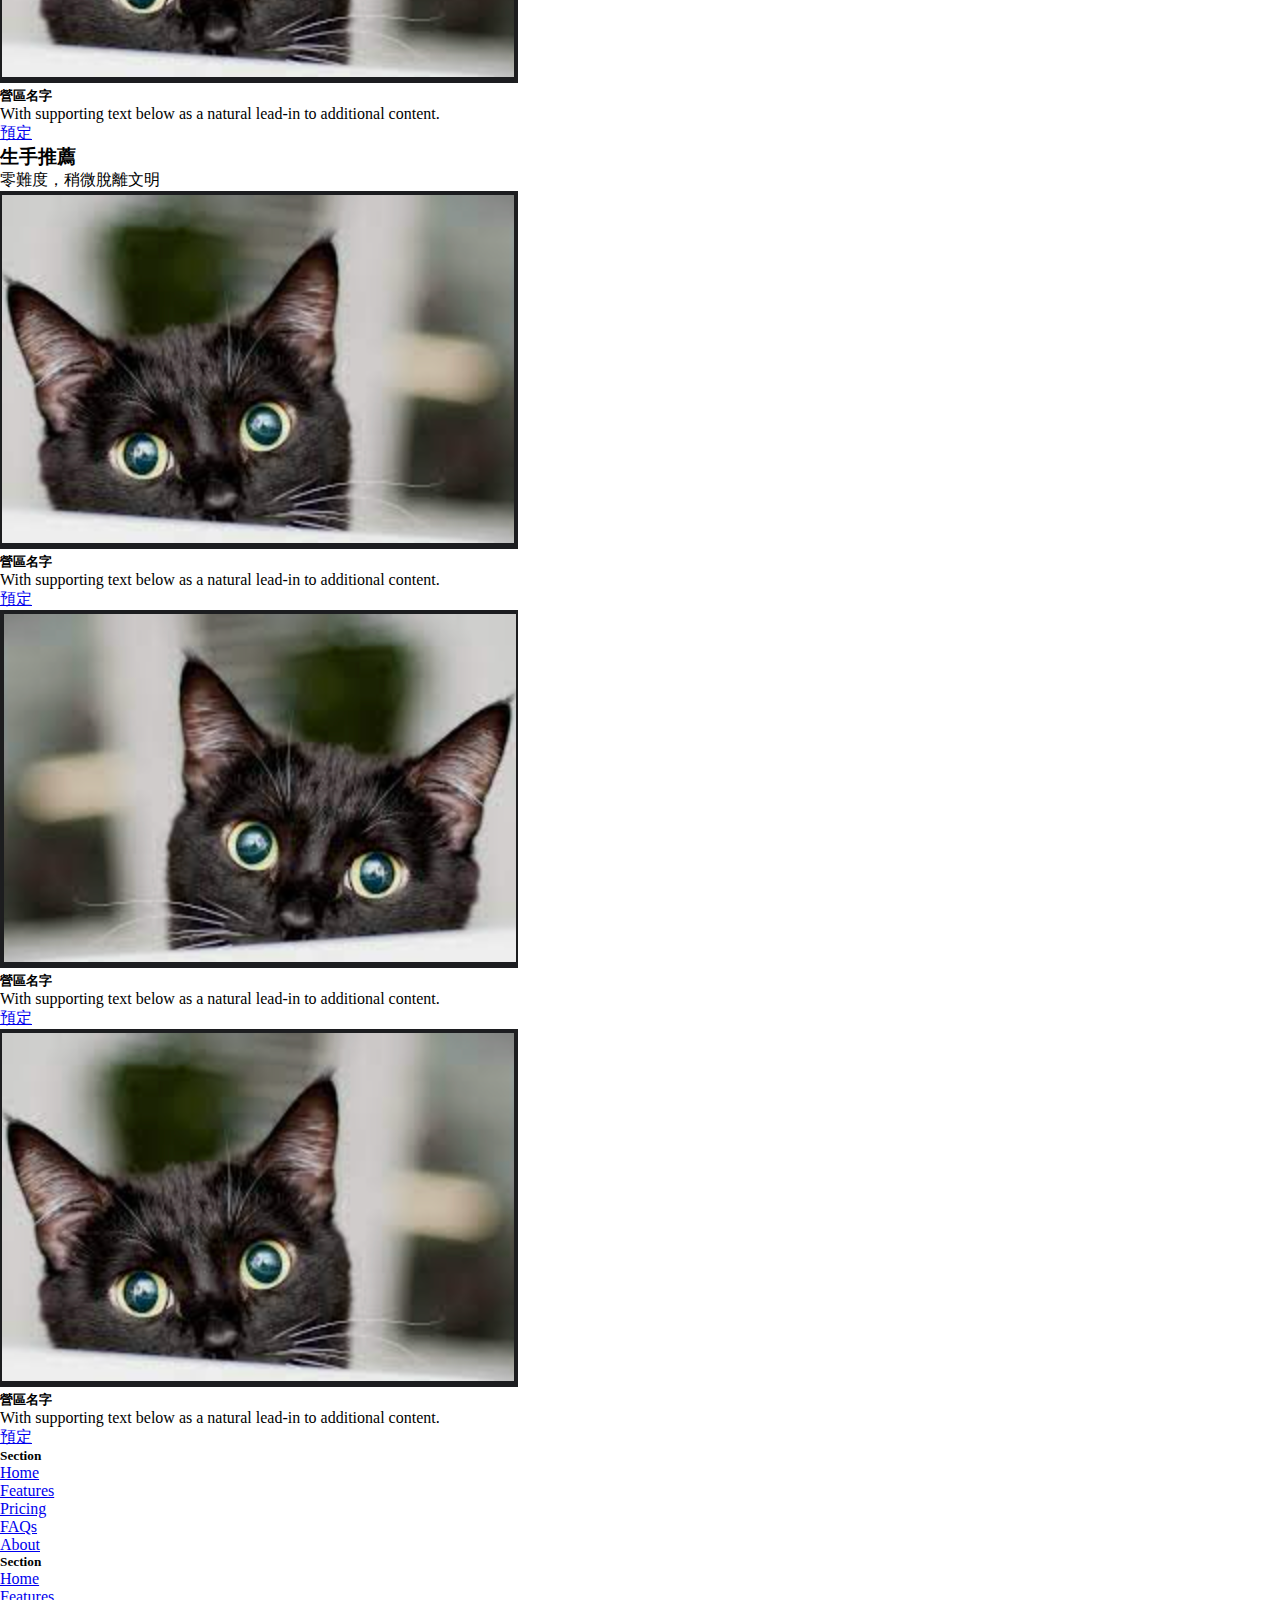
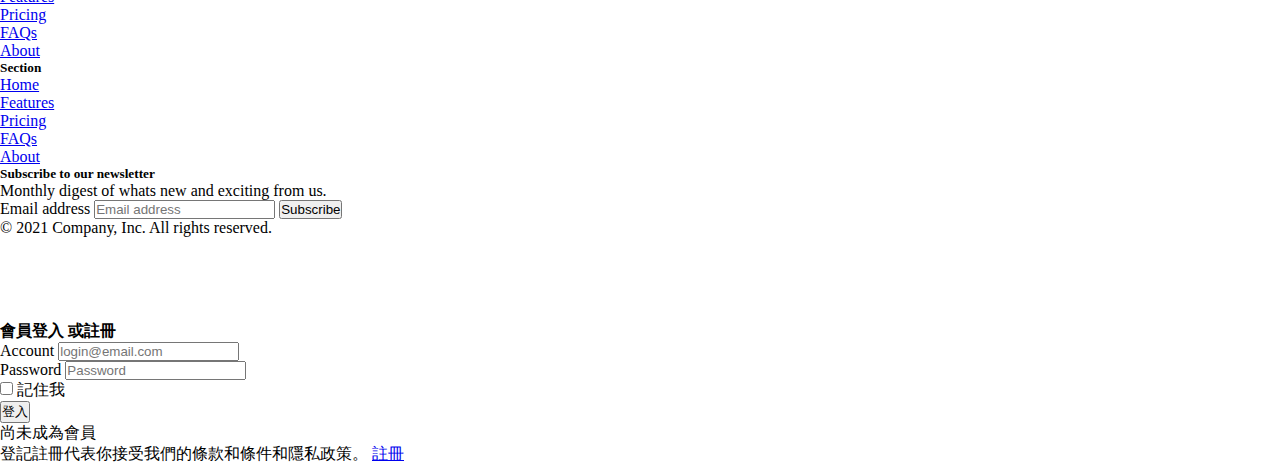
==== commit 36d243b0: "1/26" ====
--- a/index.html
+++ b/index.html
@@ -9,19 +9,25 @@
       integrity="sha384-1BmE4kWBq78iYhFldvKuhfTAU6auU8tT94WrHftjDbrCEXSU1oBoqyl2QvZ6jIW3"
       crossorigin="anonymous"
     />
-    <link rel="stylesheet" href="style.css" />
-    <title>CHICKEN!!</title>
+    <link rel="stylesheet" href="/indexStyle.css" />
+    <title>index</title>
   </head>
   <body>
+    <!-- singin with google -->
+    <script src="https://accounts.google.com/gsi/client" async defer></script>
     <!-- hidden btn -->
     <div class="skippy visually-hidden-focusable overflow-hidden">
       <div class="container-xl">
         <a class="d-inline-flex p-2 m-1" href="#maincontent"
           >Skip to main content</a
         >
+        <a class="d-inline-flex p-2 m-1" href="#navigation"
+          >Skip to navigation</a
+        >
       </div>
     </div>
 
+    <!-- navbar no login  -->
     <header>
       <nav
         class="navbar navbar-expand-md navbar-light p-3 bg-light border-bottom"
@@ -29,24 +35,79 @@
         <div
           class="container-lg col-lg-10 d-flex flex-wrap align-items-center justify-content-center"
         >
-          <a class="navbar-brand d-flex align-items-center" href="#"
+          <a class="navbar-brand d-flex align-items-center" href="."
             ><img src="/images/Asset 3.png" alt="" height="40px" />
             <span class="px-2">露過人間</span></a
           >
           <ul
-            class="nav navbar-nav col-md-10 col-12 col-lg-auto me-lg-auto justify-content-center mb-md-0 align-items-center py-md-2"
+            class="nav navbar-nav col-md-10 col-12 col-lg-auto m-auto justify-content-center mb-md-0 align-items-center py-md-2"
           >
             <li class="nav-item">
               <a href="#" class="nav-link link-light active">主頁</a>
             </li>
             <li class="nav-item">
-              <a href="#" class="nav-link link-light">營地搜尋</a>
-            </li>
-            <li class="nav-item">
-              <a href="#" class="nav-link link-light">會員登入</a>
-            </li>
-            <li class="nav-item">
-              <a href="#" class="nav-link link-light">加入我們</a>
+              <a href="/searchPage.html" class="nav-link link-light"
+                >營地搜尋</a
+              >
+            </li>
+            <li class="nav-item">
+              <a href="/accountSettings.html" class="nav-link link-light"
+                >會員專區</a
+              >
+            </li>
+            <li class="nav-item">
+              <a href="/listProperty.html" class="nav-link link-light">加入我們</a>
+            </li>
+            <li class="nav-item">
+              <a href="#" class="nav-link link-light">關於我們</a>
+            </li>
+          </ul>
+
+          <button
+            type="button"
+            class="btn btn-outline-secondary"
+            data-bs-toggle="modal"
+            data-bs-target="#loginModal"
+            style="min-width: 100px"
+          >
+            登入
+          </button>
+        </div>
+      </nav>
+    </header>
+    <br />
+
+    <!-- navbar with login -->
+    <header>
+      <nav
+        class="navbar navbar-expand-md navbar-light bg-light border-bottom"
+        id="navigatiion"
+      >
+        <div
+          class="container-lg col-lg-10 d-flex flex-wrap align-items-center justify-content-center"
+        >
+          <a class="navbar-brand d-flex align-items-center" href="."
+            ><img src="/images/Asset 3.png" alt="" height="40px" />
+            <span class="px-2">露過人間</span></a
+          >
+          <ul
+            class="nav navbar-nav col-md-10 col-12 col-lg-auto m-auto justify-content-center mb-md-0 align-items-center py-md-2"
+          >
+            <li class="nav-item">
+              <a href="#" class="nav-link link-light active">主頁</a>
+            </li>
+            <li class="nav-item">
+              <a href="/searchPage.html" class="nav-link link-light"
+                >營地搜尋</a
+              >
+            </li>
+            <li class="nav-item">
+              <a href="/accountSettings.html" class="nav-link link-light"
+                >會員專區</a
+              >
+            </li>
+            <li class="nav-item">
+              <a href="/listProperty.html" class="nav-link link-light">加入我們</a>
             </li>
             <li class="nav-item">
               <a href="#" class="nav-link link-light">關於我們</a>
@@ -61,8 +122,7 @@
               data-bs-toggle="dropdown"
               aria-expanded="false"
             >
-              <span class="mx-1">租客</span>
-              <span class="mx-1">薯餅</span>
+              <span class="me-1" id="loginName">薯餅</span>
               <img
                 src="/images/avatars/01.svg"
                 alt="mdo"
@@ -74,10 +134,23 @@
             <ul
               class="dropdown-menu dropdown-menu-end"
               aria-labelledby="loginDropdown"
+              style="z-index: 1021"
             >
-              <li><a class="dropdown-item" href="#">管理帳號</a></li>
-              <li><a class="dropdown-item" href="#">過去訂單</a></li>
-              <li><a class="dropdown-item" href="#">我的收藏</a></li>
+              <li>
+                <a class="dropdown-item" href="/accountSettings.html#管理帳號"
+                  >管理帳號</a
+                >
+              </li>
+              <li>
+                <a class="dropdown-item" href="/accountSettings.html#過去訂單"
+                  >過去訂單</a
+                >
+              </li>
+              <li>
+                <a class="dropdown-item" href="/accountSettings.html#我的收藏"
+                  >我的收藏</a
+                >
+              </li>
               <li><hr class="dropdown-divider" /></li>
               <li><a class="dropdown-item" href="#">登出</a></li>
             </ul>
@@ -85,7 +158,9 @@
         </div>
       </nav>
     </header>
-    <nav class="navbar navbar-expand-lg navbar-light bg-light">
+
+    <!-- search bar -->
+    <nav class="navbar navbar-expand-lg navbar-light bg-light sticky-top">
       <div class="container-fluid d-flex justify-content-center">
         <form class="d-flex">
           <input
@@ -130,6 +205,7 @@
           aria-label="Slide 4"
         ></button>
       </div>
+
       <div class="carousel-inner">
         <div class="carousel-item active">
           <img src="./images/1.jpeg" class="d-block w-100" alt="..." />
@@ -141,7 +217,6 @@
           <img src="./images/3.jpeg" class="d-block w-100" alt="..." />
         </div>
         <div class="carousel-item">
-          <!-- <img src="./images/3.jpeg" class="d-block w-100" alt="..." /> -->
           <div class="carousel-bricks">
             <div class="container-bricks">
               <div class="text" style="--j: 0">
@@ -170,11 +245,10 @@
               </div>
             </div>
           </div>
-          <div class="carousel-caption d-none d-md-block">
-            <h3>Hover blocks</h3>
-          </div>
-        </div>
-      </div>
+          
+        </div>
+      </div>
+
       <button
         class="carousel-control-prev"
         type="button"
@@ -195,6 +269,7 @@
       </button>
     </div>
 
+    <!--  -->
     <!-- dummy  -->
     <div class="container-lg container-md mt-5 text-center">
       <h1>Dummy Heading</h1>
@@ -212,7 +287,9 @@
           <h3>精選營區</h3>
           <p class="lead text-muted">通過認證，早餐附屬餅</p>
         </div>
-        <div class="row my-5 justify-content-center align-items-center">
+        <div
+          class="row my-5 justify-content-center align-items-center overflow-auto"
+        >
           <div class="col-8 col-lg-4 col-lg-3">
             <div class="card">
               <img src="/images/cat.png" class="card-img-top" alt="..." />
@@ -222,7 +299,7 @@
                   With supporting text below as a natural lead-in to additional
                   content.
                 </p>
-                <a href="#" class="btn btn-primary">預定</a>
+                <a href="#" class="btn btn-outline-primary">預定</a>
               </div>
             </div>
           </div>
@@ -240,7 +317,7 @@
                   With supporting text below as a natural lead-in to additional
                   content.
                 </p>
-                <a href="#" class="btn btn-primary">預定</a>
+                <a href="#" class="btn btn-outline-primary">預定</a>
               </div>
             </div>
           </div>
@@ -253,7 +330,7 @@
                   With supporting text below as a natural lead-in to additional
                   content.
                 </p>
-                <a href="#" class="btn btn-primary">預定</a>
+                <a href="#" class="btn btn-outline-primary">預定</a>
               </div>
             </div>
           </div>
@@ -277,7 +354,7 @@
                   With supporting text below as a natural lead-in to additional
                   content.
                 </p>
-                <a href="#" class="btn btn-primary">預定</a>
+                <a href="#" class="btn btn-outline-primary">預定</a>
               </div>
             </div>
           </div>
@@ -295,7 +372,7 @@
                   With supporting text below as a natural lead-in to additional
                   content.
                 </p>
-                <a href="#" class="btn btn-primary">預定</a>
+                <a href="#" class="btn btn-outline-primary">預定</a>
               </div>
             </div>
           </div>
@@ -308,7 +385,7 @@
                   With supporting text below as a natural lead-in to additional
                   content.
                 </p>
-                <a href="#" class="btn btn-primary">預定</a>
+                <a href="#" class="btn btn-outline-primary">預定</a>
               </div>
             </div>
           </div>
@@ -397,7 +474,9 @@
                   class="form-control"
                   placeholder="Email address"
                 />
-                <button class="btn btn-primary" type="button">Subscribe</button>
+                <button class="btn btn-outline-primary" type="button">
+                  Subscribe
+                </button>
               </div>
             </form>
           </div>
@@ -428,14 +507,84 @@
         </div>
       </footer>
     </div>
-    <!-- try -->
-    <!-- <div class="container">container</div>
-    <div class="container-sm">container-small</div>
-    <div class="container-md">container-medium</div>
-    <div class="container-lg">container-large</div>
-    <div class="container-xl">container-XL</div>
-    <div class="container-fluid">container-fluid</div> -->
-
+
+    <!-- login Modal -->
+    <div
+      class="modal fade"
+      id="loginModal"
+      tabindex="-1"
+      aria-labelledby="loginModalLabel"
+      aria-hidden="true"
+    >
+      <div class="modal-dialog modal-dialog-centered py-lg-3">
+        <div class="modal-content px-3 px-lg-5">
+          <div class="modal-header">
+            <h4 class="modal-title w-100 text-center">會員登入 或註冊</h4>
+          </div>
+
+          <div class="modal-body">
+            <form action="">
+              <div class="col-12">
+                <label for="logInEmail" class="form-label">Account</label>
+                <input
+                  type="email"
+                  class="form-control mb-3"
+                  id="logInEmail"
+                  placeholder="login@email.com"
+                  required
+                />
+              </div>
+              <div>
+                <label for="logInPwd" class="form-label">Password</label>
+                <input
+                  type="text"
+                  class="form-control mb-3"
+                  id="logInPwd"
+                  placeholder="Password"
+                  required
+                />
+              </div>
+              <div class=""><input type="checkbox" class="mb-3" /> 記住我</div>
+              <div class="d-grid gap2">
+                <button
+                  id="loginBtn"
+                  type="submit"
+                  onclick=""
+                  class="btn btn-outline-primary mb-3"
+                >
+                  登入
+                </button>
+                <div
+                  id="g_id_onload"
+                  data-client_id="YOUR_GOOGLE_CLIENT_ID"
+                  data-login_uri="https://your.domain/your_login_endpoint"
+                  data-auto_prompt="false"
+                </div>
+                <div
+                  class="g_id_signin"
+                  data-type="standard"
+                  data-size="large"
+                  data-theme="outline"
+                  data-text="sign_in_with"
+                  data-shape="rectangular"
+                  data-logo_alignment="left"
+                ></div>
+              </div>
+            </form>
+          </div>
+
+          <div class="modal-footer justify-content-center">
+            <div class="toSignup text">
+              <p>尚未成為會員</p>
+              <span>登記註冊代表你接受我們的條款和條件和隱私政策。</span>
+              <a href="/regester.html" type="button" class="member">註冊</a>
+            </div>
+          </div>
+        </div>
+      </div>
+    </div>
+
+    <!-- bootstrap -->
     <script
       src="https://cdn.jsdelivr.net/npm/bootstrap@5.1.3/dist/js/bootstrap.bundle.min.js"
       integrity="sha384-ka7Sk0Gln4gmtz2MlQnikT1wXgYsOg+OMhuP+IlRH9sENBO0LRn5q+8nbTov4+1p"
--- a/indexStyle.css
+++ b/indexStyle.css
@@ -0,0 +1,82 @@
+:root {
+  --blue: #007797
+  --green-blue: #95a59d
+  --red: #b95159
+  --yellow: #e5c45b
+  --green: #b3a75d
+
+}
+* {
+  padding: 0%;
+  margin: 0%;
+  box-sizing: border-box;
+}
+.nav-form-scrolled {
+  margin-top: 0%;
+  position: fixed;
+  top: 0%;
+}
+.carousel-item {
+  min-height: 100%;
+}
+.carousel-bricks {
+  display: flex;
+  justify-content: center;
+  align-items: center;
+  min-height: 20rem;
+  background: #3d3d3d;
+}
+.container-bricks {
+  display: flex;
+  transform-style: preserve-3d;
+  gap: 10px;
+  transform: rotateY(30deg) rotateX(10deg);
+  /* background: #fff; */
+}
+.container-bricks .text {
+  position: relative;
+  width: 100px;
+  height: 100px;
+  transform-style: preserve-3d;
+  transition: 2.1s ease-in-out;
+}
+.container-bricks:hover .text {
+  transform: rotateX(360deg);
+  transition-delay: calc(0.25s * var(--j));
+}
+.container-bricks:hover .text:last-child {
+  transform: rotateX(-630deg);
+}
+.container-bricks .text::before {
+  content: "";
+  position: absolute;
+  width: 100%;
+  height: 100%;
+  background: #373737;
+  transform-origin: left;
+  transform: rotateY(90deg) translateX(-50px);
+}
+.container-bricks .text:last-child:before {
+  background: #29ab3c;
+}
+
+.container-bricks .text span {
+  position: absolute;
+  top: 0;
+  left: 0;
+  width: 100%;
+  height: 100%;
+  background: linear-gradient(#434343, #535353);
+  display: flex;
+  justify-content: center;
+  align-items: center;
+  font-size: 4em;
+  color: #fff;
+  transform-style: preserve-3d;
+  transform: rotateX(calc(90deg * var(--i))) translateZ(50px);
+}
+.container-bricks .text:last-child span {
+  background: linear-gradient(#29c040, #32ed4e);
+  color: #333;
+}
+
